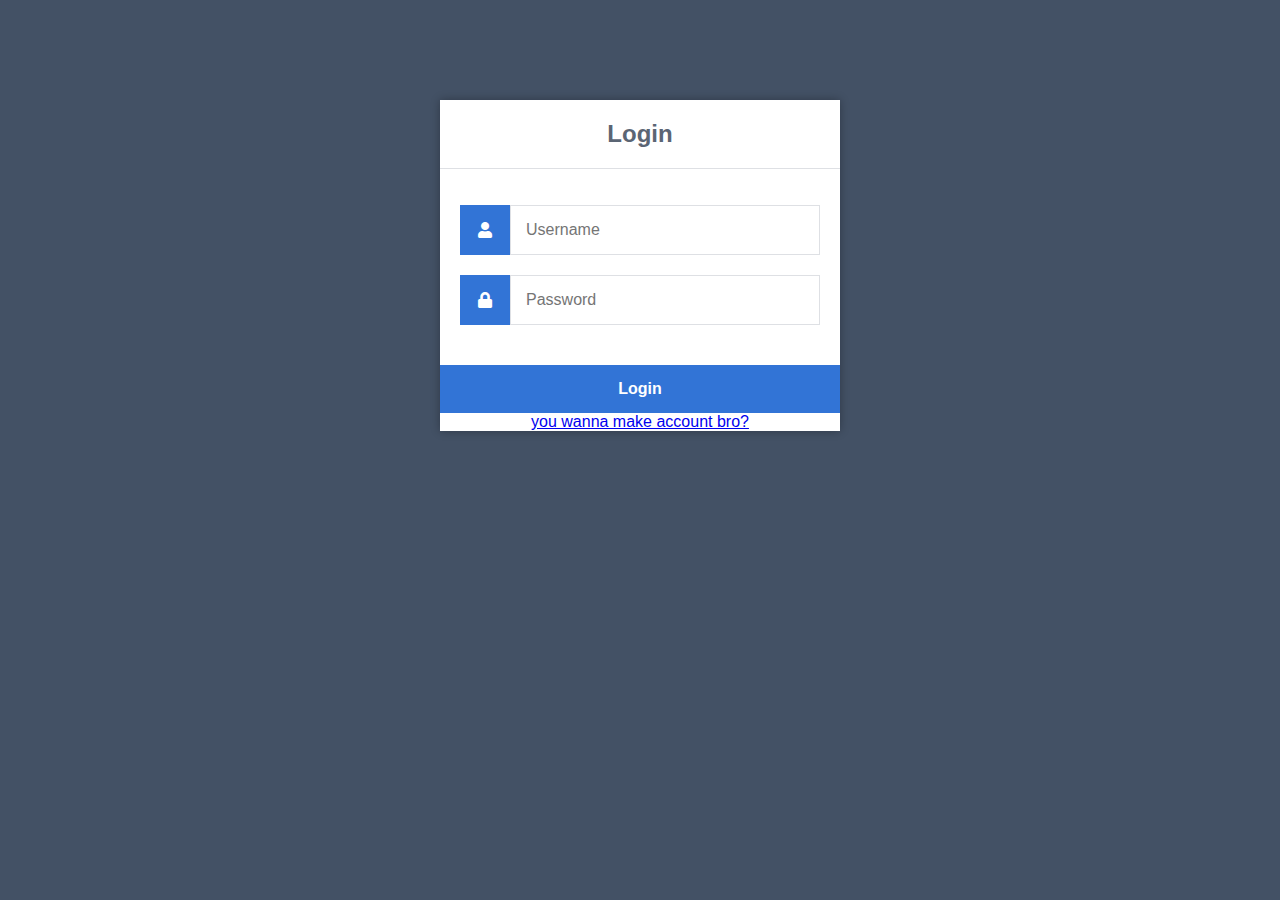
==== front-end/index.html @ e4e729cf "login reg en home update" ====
<!DOCTYPE html>
<html>
	<head>
		<meta charset="utf-8">
		<title>Login</title>
		<link rel="stylesheet" href="https://use.fontawesome.com/releases/v5.7.1/css/all.css">
        <link href="style.css" rel="stylesheet" type="text/css">
	</head>
	<body>
		<div class="login">
			<h1>Login</h1>
			<form action="home.html" method="post">
				<label for="username">
					<i class="fas fa-user"></i>
				</label>
				<input type="text" name="username" placeholder="Username" id="username" required>
				<label for="password">
					<i class="fas fa-lock"></i>
				</label>
				<input type="password" name="password" placeholder="Password" id="password" required>
                
                
				<input type="submit" value="Login">
			</form>
            <a href="register.html">you wanna make account bro?</a>
		</div>
	</body>
</html>
---- front-end/style.css ----
* {
    box-sizing: border-box;
    font-family: -apple-system, BlinkMacSystemFont, "segoe ui", roboto, oxygen, ubuntu, cantarell, "fira sans", "droid sans", "helvetica neue", Arial, sans-serif;
    font-size: 16px;
    -webkit-font-smoothing: antialiased;
    -moz-osx-font-smoothing: grayscale;
}
body {
    background-color: #435165;
}
.login {
    width: 400px;
    background-color: #ffffff;
    box-shadow: 0 0 9px 0 rgba(0, 0, 0, 0.3);
    margin: 100px auto;
}
.login h1 {
    text-align: center;
    color: #5b6574;
    font-size: 24px;
    padding: 20px 0 20px 0;
    border-bottom: 1px solid #dee0e4;
}
.login form {
    display: flex;
    flex-wrap: wrap;
    justify-content: center;
    padding-top: 20px;
}
.login form label {
    display: flex;
    justify-content: center;
    align-items: center;
    width: 50px;
    height: 50px;
    background-color: #3274d6;
    color: #ffffff;
}
.login form input[type="password"], .login form input[type="text"] {
    width: 310px;
    height: 50px;
    border: 1px solid #dee0e4;
    margin-bottom: 20px;
    padding: 0 15px;
}
.login form input[type="submit"] {
    width: 100%;
    padding: 15px;
   margin-top: 20px;
    background-color: #3274d6;
    border: 0;
    cursor: pointer;
    font-weight: bold;
    color: #ffffff;
    transition: background-color 0.2s;
}
.login form input[type="submit"]:hover {
  background-color: #2868c7;
    transition: background-color 0.2s;
}
.login form a {
    display: block;
    margin-top: 50px;
    text-align: center;
}

a {
    display: block;
    text-align: center;
    
}
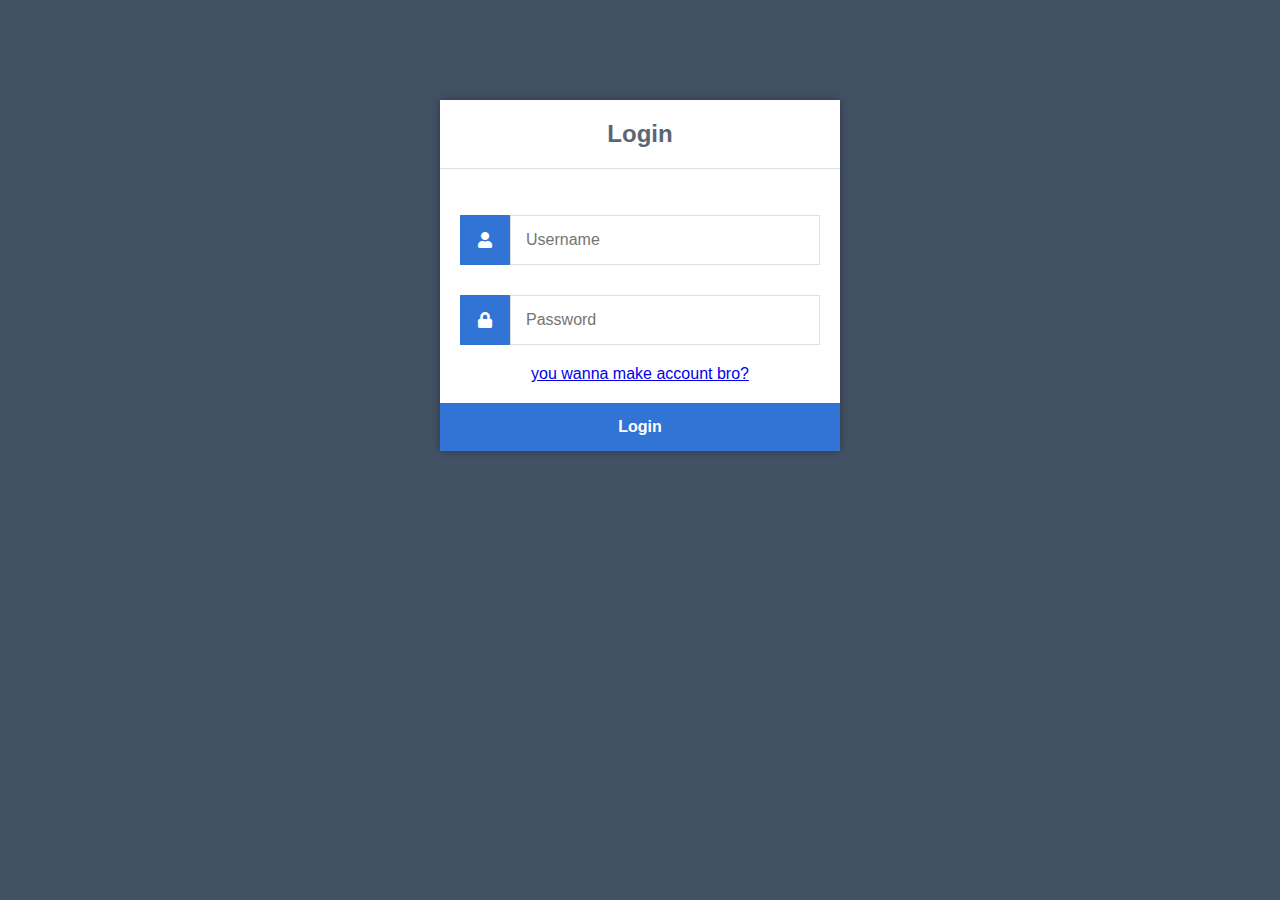
==== commit 614345e8: "e" ====
--- a/front-end/index.html
+++ b/front-end/index.html
@@ -18,11 +18,11 @@
 					<i class="fas fa-lock"></i>
 				</label>
 				<input type="password" name="password" placeholder="Password" id="password" required>
-                
+				<a href="register.html">you wanna make account bro?</a>
                 
 				<input type="submit" value="Login">
 			</form>
-            <a href="register.html">you wanna make account bro?</a>
+
 		</div>
 	</body>
 </html>--- a/front-end/style.css
+++ b/front-end/style.css
@@ -35,8 +35,17 @@
     height: 50px;
     background-color: #3274d6;
     color: #ffffff;
+    margin-top: 10px;
 }
 .login form input[type="password"], .login form input[type="text"] {
+    width: 310px;
+    height: 50px;
+    border: 1px solid #dee0e4;
+    margin-bottom: 0px;
+    margin-top: 10px;
+    padding: 0 15px;
+}
+.login form input[type="repeat-password"], .login form input[type="text"] {
     width: 310px;
     height: 50px;
     border: 1px solid #dee0e4;
@@ -60,12 +69,11 @@
 }
 .login form a {
     display: block;
-    margin-top: 50px;
+    margin-top: 20px;
     text-align: center;
 }
 
 a {
     display: block;
     text-align: center;
-    
 }